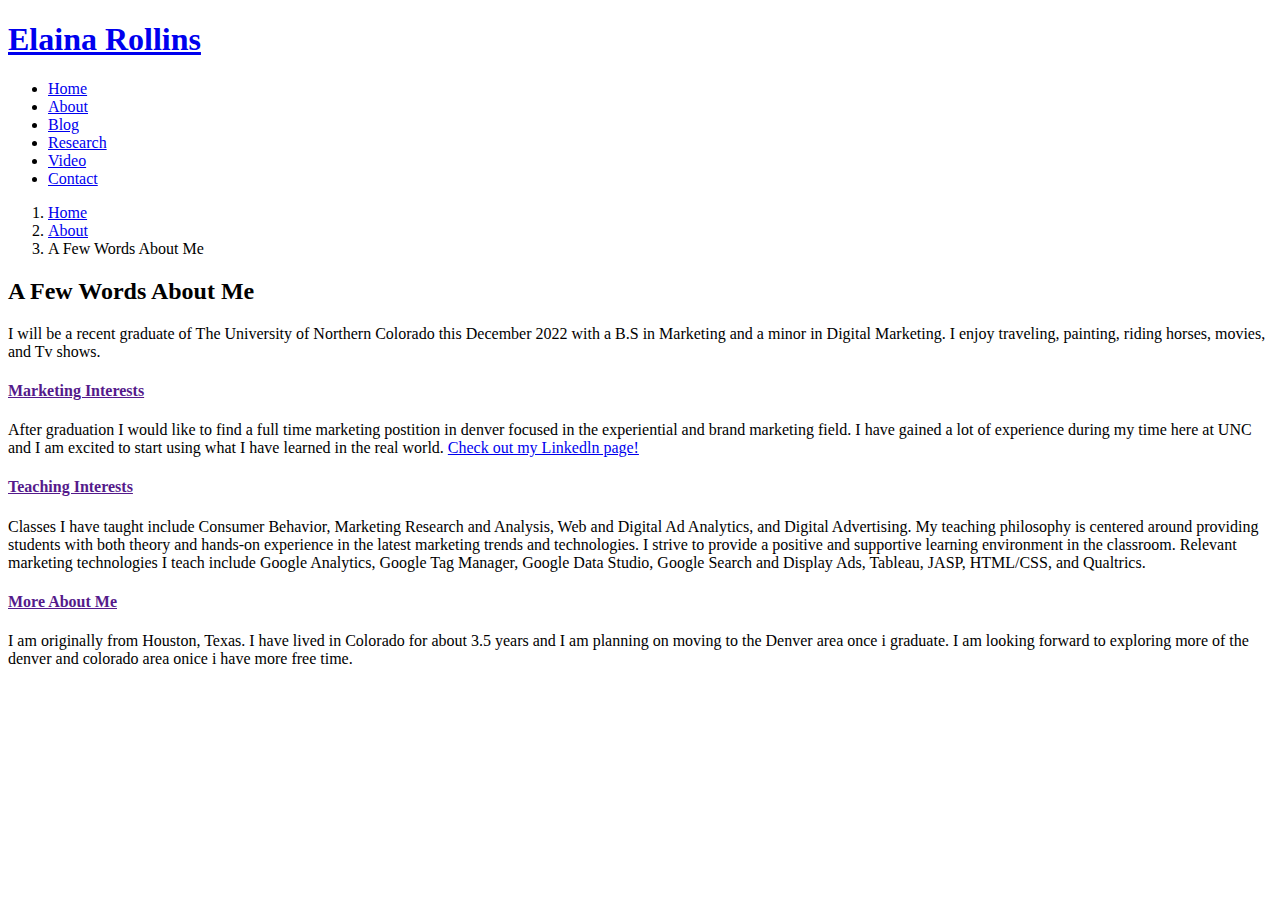
==== about.html @ eec61d22 "correct link" ====
<!DOCTYPE html>
<html lang="en">

<head>
  <meta charset="utf-8">
  <meta content="width=device-width, initial-scale=1.0" name="viewport">

  <title>A Few Words About Me</title>
  <meta name="description" content="This page is an overview of my professional and personal interests" >
  <meta name="keywords" content="Daniel Brannon, about me" >

  <!-- Favicons -->
  <link href="assets/img/cat-favicon.png" rel="icon">
  <link href="assets/img/apple-touch-icon.png" rel="apple-touch-icon">

  <!-- Google Fonts -->
  <link href="https://fonts.googleapis.com/css?family=Open+Sans:300,300i,400,400i,700,700i|Poppins:300,400,500,700" rel="stylesheet">

  <!-- Vendor CSS Files -->
  <link href="assets/vendor/aos/aos.css" rel="stylesheet">
  <link href="assets/vendor/bootstrap/css/bootstrap.min.css" rel="stylesheet">
  <link href="assets/vendor/bootstrap-icons/bootstrap-icons.css" rel="stylesheet">
  <link href="assets/vendor/boxicons/css/boxicons.min.css" rel="stylesheet">
  <link href="assets/vendor/glightbox/css/glightbox.min.css" rel="stylesheet">
  <link href="assets/vendor/swiper/swiper-bundle.min.css" rel="stylesheet">

  <!-- Template Main CSS File -->
  <link href="assets/css/style.css" rel="stylesheet">

</head>

<body>

  <!-- ======= Header ======= -->
  <header id="header" class="fixed-top d-flex align-items-center ">
    <div class="container d-flex justify-content-between align-items-center">

      <div id="logo">
        <h1><a href="index.html">Elaina Rollins</a></h1> <!-- use this to place your name at the top left of the page THIS IS A TEST OF WEB VSTUDIO-->
      </div>

      <nav id="navbar" class="navbar">
        <ul>
          <li><a class="nav-link scrollto " href="index.html">Home</a></li>
          <li><a class="nav-link scrollto active" href="about.html">About</a></li>
          <li><a class="nav-link scrollto" href="blog.html">Blog</a></li>
          <li><a class="nav-link scrollto" href="research1.html">Research</a></li>
          <li><a class="nav-link scrollto" href="video.html">Video</a></li>
          <li><a class="nav-link scrollto" href="contact.html">Contact</a></li>
        </ul>
        <i class="bi bi-list mobile-nav-toggle"></i>
      </nav><!-- .navbar -->
    </div>
  </header><!-- End Header -->

  <main id="main">

    <!-- ======= Breadcrumbs Section ======= -->
    <section class="breadcrumbs">
      <div class="container">

        <div class="d-flex justify-content-between align-items-center">
          <ol>
            <li><a href="index.html">Home</a></li>
            <li><a href="about.html">About</a></li>
            <li>A Few Words About Me</li>
          </ol>
        </div>

      </div>
    </section><!-- Breadcrumbs Section -->

    <!-- ======= About Section ======= -->
    <section id="about">
      <div class="container" data-aos="fade-up">
        <div class="row about-container">

          <div class="col-lg-6 content order-lg-1 order-2">
            <h2 class="title">A Few Words About Me</h2>
            <p>
              I will be a recent graduate of The University of Northern Colorado this December 2022 with a B.S in Marketing and a minor in Digital Marketing. I enjoy traveling, painting, riding horses, movies, and Tv shows.
            </p>

            <div class="icon-box" data-aos="fade-up" data-aos-delay="100">
              <div class="icon"><i class="bi bi-briefcase"></i></div>
              <h4 class="title"><a href="">Marketing Interests</a></h4>
              <p class="description">After graduation I would like to find a full time marketing postition in denver focused in the experiential and brand marketing field. I have gained a lot of experience during my time here at UNC and I am excited to start using what I have learned in the real world. <a href = https://www.linkedin.com/in/elaina-rollins/n> Check out my Linkedln page!</a></p>
            </div>

            <div class="icon-box" data-aos="fade-up" data-aos-delay="200">
              <div class="icon"><i class="bi bi-card-checklist"></i></div>
              <h4 class="title"><a href="">Teaching Interests</a></h4>
              <p class="description">Classes I have taught include Consumer Behavior, Marketing Research and Analysis, Web and Digital Ad Analytics, and Digital Advertising. My teaching philosophy is centered around providing students with both theory and hands-on experience in the latest marketing trends and technologies. I strive to provide a positive and supportive learning environment in the classroom. Relevant marketing technologies I teach include Google Analytics, Google Tag Manager, Google Data Studio, Google Search and Display Ads, Tableau, JASP, HTML/CSS, and Qualtrics.</p>
            </div>

            <div class="icon-box" data-aos="fade-up" data-aos-delay="300">
              <div class="icon"><i class="bi bi-binoculars"></i></div>
              <h4 class="title"><a href="">More About Me</a></h4>
              <p class="description">I am originally from Houston, Texas. I have lived in Colorado for about 3.5 years and I am planning on moving to the Denver area once i graduate. I am looking forward to exploring more of the denver and colorado area onice i have more free time.  </p>
            </div>

          </div>

          <div class="col-lg-6 background order-lg-2 order-1" data-aos="fade-left" data-aos-delay="100"></div>
        </div>

      </div>
    </section><!-- End About Section -->

  </main><!-- End #main -->

  <a href="#" class="back-to-top d-flex align-items-center justify-content-center"><i class="bi bi-arrow-up-short"></i></a>

  <!-- Vendor JS Files -->
  <script src="assets/vendor/purecounter/purecounter.js"></script>
  <script src="assets/vendor/aos/aos.js"></script>
  <script src="assets/vendor/bootstrap/js/bootstrap.bundle.min.js"></script>
  <script src="assets/vendor/glightbox/js/glightbox.min.js"></script>
  <script src="assets/vendor/isotope-layout/isotope.pkgd.min.js"></script>
  <script src="assets/vendor/swiper/swiper-bundle.min.js"></script>
  <script src="assets/vendor/php-email-form/validate.js"></script>

  <!-- Template Main JS File -->
  <script src="assets/js/main.js"></script>

</body>

</html>
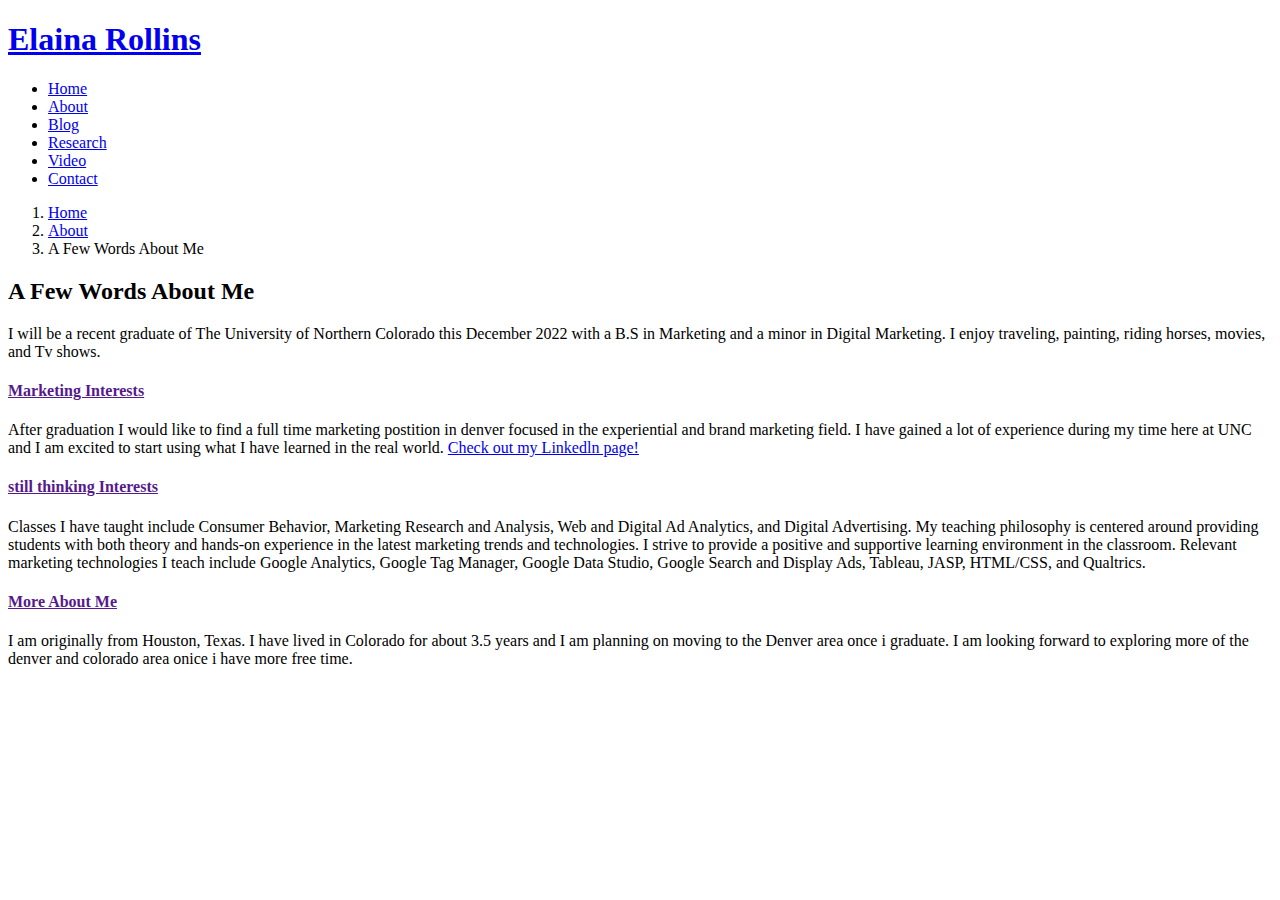
==== commit 394ee72c: "last intrests" ====
--- a/about.html
+++ b/about.html
@@ -89,7 +89,7 @@
 
             <div class="icon-box" data-aos="fade-up" data-aos-delay="200">
               <div class="icon"><i class="bi bi-card-checklist"></i></div>
-              <h4 class="title"><a href="">Teaching Interests</a></h4>
+              <h4 class="title"><a href="">still thinking Interests</a></h4>
               <p class="description">Classes I have taught include Consumer Behavior, Marketing Research and Analysis, Web and Digital Ad Analytics, and Digital Advertising. My teaching philosophy is centered around providing students with both theory and hands-on experience in the latest marketing trends and technologies. I strive to provide a positive and supportive learning environment in the classroom. Relevant marketing technologies I teach include Google Analytics, Google Tag Manager, Google Data Studio, Google Search and Display Ads, Tableau, JASP, HTML/CSS, and Qualtrics.</p>
             </div>
 
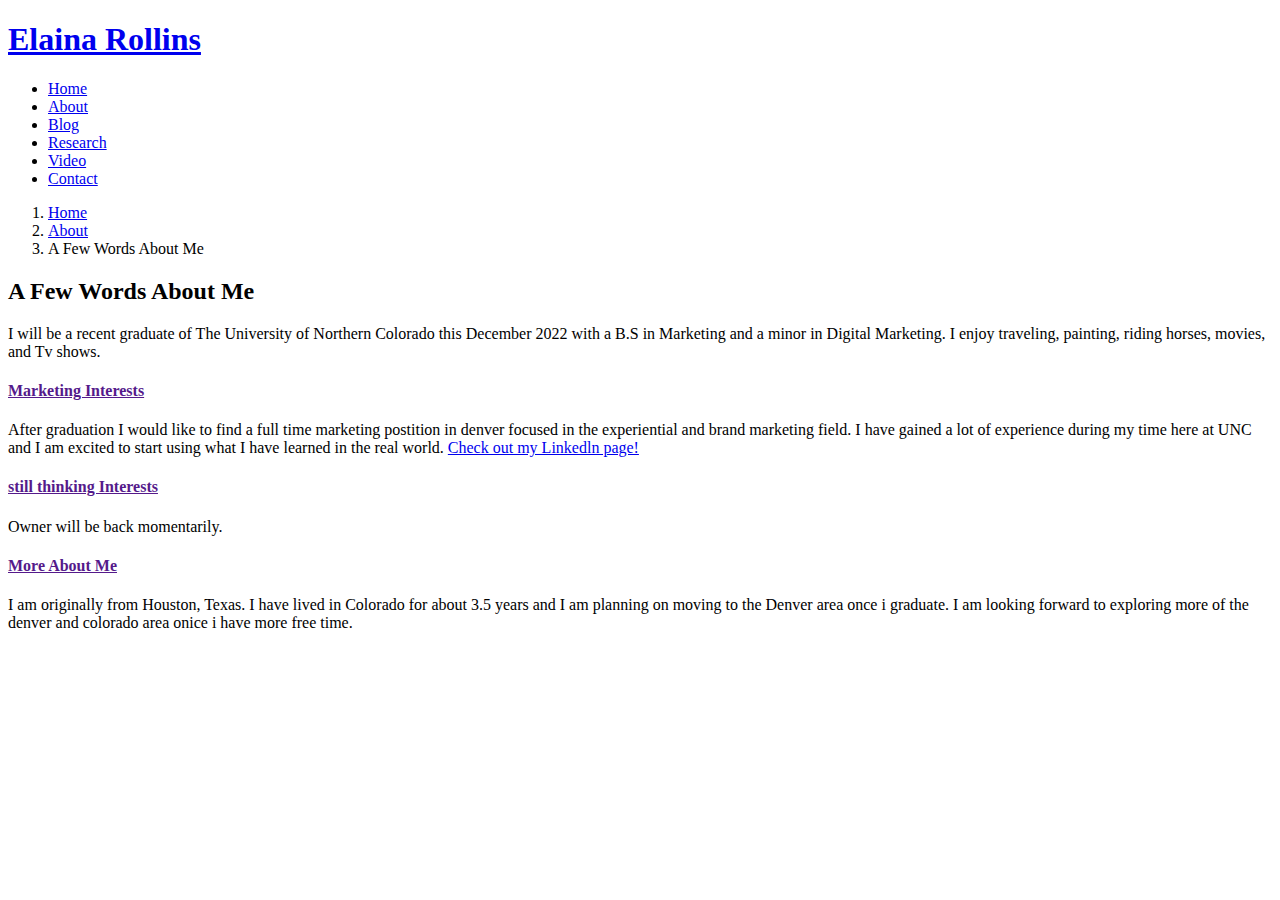
==== commit 8753898f: "intrest page" ====
--- a/about.html
+++ b/about.html
@@ -90,7 +90,7 @@
             <div class="icon-box" data-aos="fade-up" data-aos-delay="200">
               <div class="icon"><i class="bi bi-card-checklist"></i></div>
               <h4 class="title"><a href="">still thinking Interests</a></h4>
-              <p class="description">Classes I have taught include Consumer Behavior, Marketing Research and Analysis, Web and Digital Ad Analytics, and Digital Advertising. My teaching philosophy is centered around providing students with both theory and hands-on experience in the latest marketing trends and technologies. I strive to provide a positive and supportive learning environment in the classroom. Relevant marketing technologies I teach include Google Analytics, Google Tag Manager, Google Data Studio, Google Search and Display Ads, Tableau, JASP, HTML/CSS, and Qualtrics.</p>
+              <p class="description">Owner will be back momentarily.</p>
             </div>
 
             <div class="icon-box" data-aos="fade-up" data-aos-delay="300">
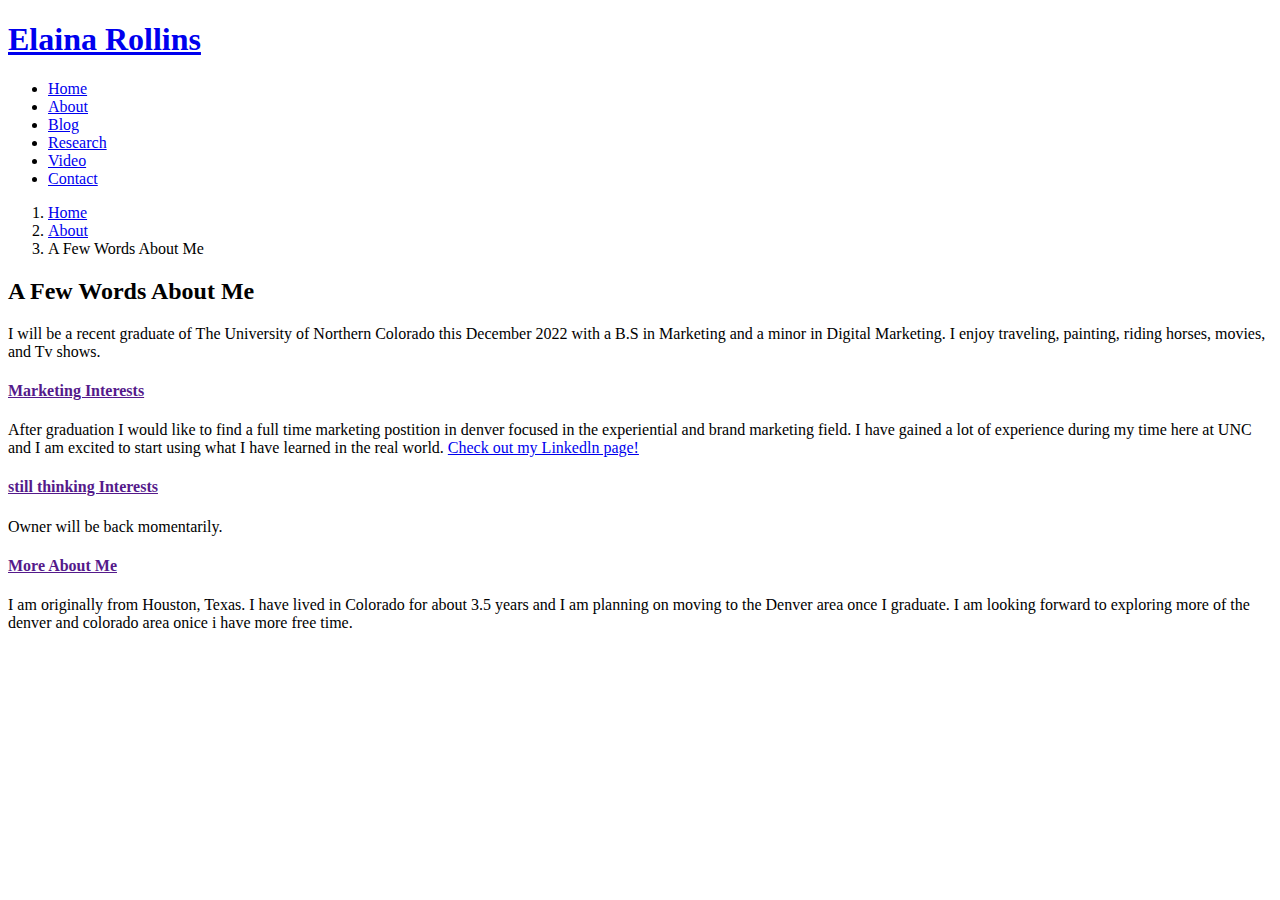
==== commit 857d667b: "i-I about" ====
--- a/about.html
+++ b/about.html
@@ -96,7 +96,7 @@
             <div class="icon-box" data-aos="fade-up" data-aos-delay="300">
               <div class="icon"><i class="bi bi-binoculars"></i></div>
               <h4 class="title"><a href="">More About Me</a></h4>
-              <p class="description">I am originally from Houston, Texas. I have lived in Colorado for about 3.5 years and I am planning on moving to the Denver area once i graduate. I am looking forward to exploring more of the denver and colorado area onice i have more free time.  </p>
+              <p class="description">I am originally from Houston, Texas. I have lived in Colorado for about 3.5 years and I am planning on moving to the Denver area once I graduate. I am looking forward to exploring more of the denver and colorado area onice i have more free time.  </p>
             </div>
 
           </div>
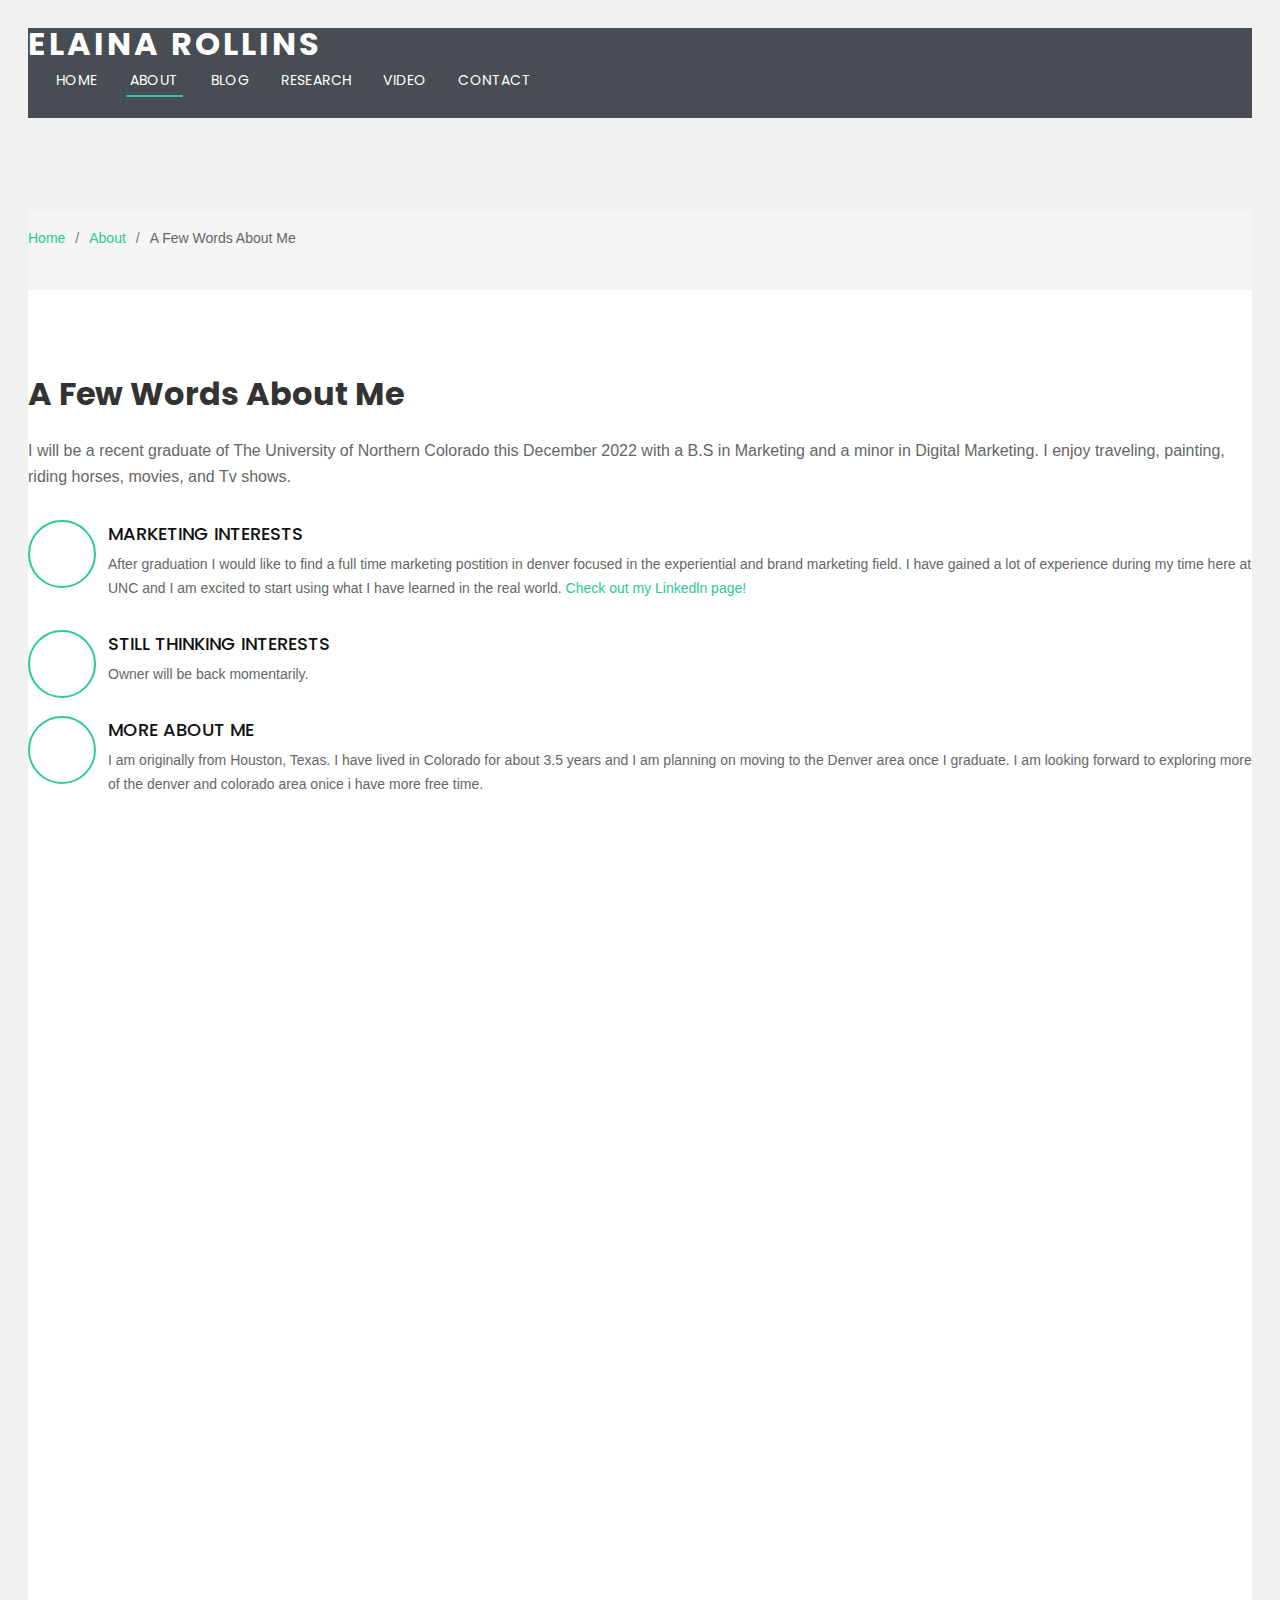
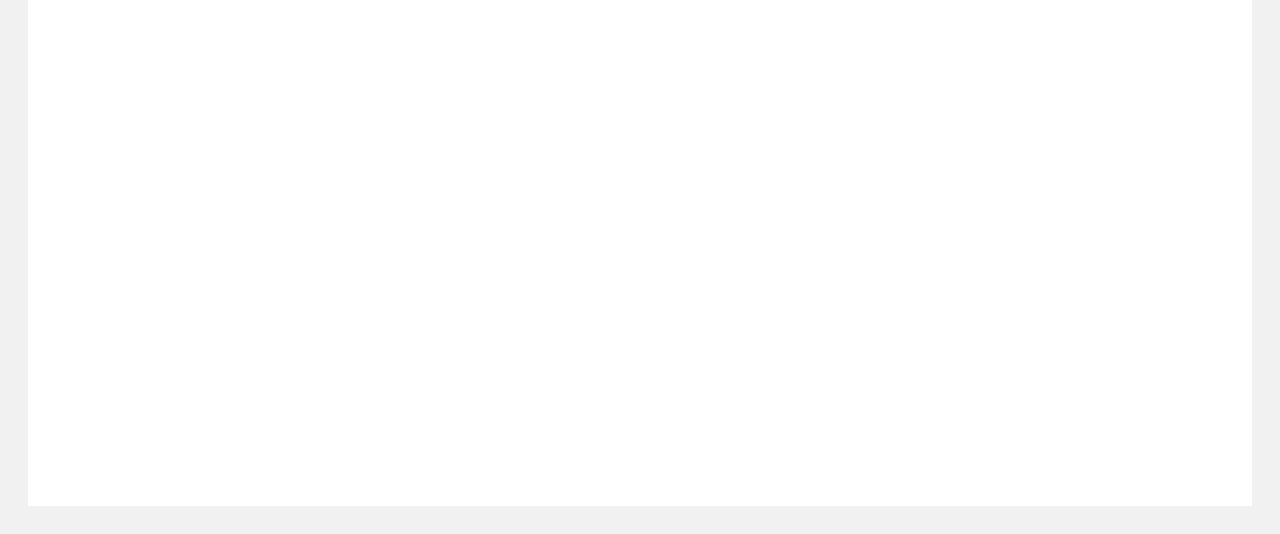
==== commit 4a5c1f98: "google tag manager" ====
--- a/about.html
+++ b/about.html
@@ -2,6 +2,13 @@
 <html lang="en">
 
 <head>
+  <!-- Google Tag Manager -->
+<script>(function(w,d,s,l,i){w[l]=w[l]||[];w[l].push({'gtm.start':
+  new Date().getTime(),event:'gtm.js'});var f=d.getElementsByTagName(s)[0],
+  j=d.createElement(s),dl=l!='dataLayer'?'&l='+l:'';j.async=true;j.src=
+  'https://www.googletagmanager.com/gtm.js?id='+i+dl;f.parentNode.insertBefore(j,f);
+  })(window,document,'script','dataLayer','GTM-PPCS576');</script>
+  <!-- End Google Tag Manager -->
   <meta charset="utf-8">
   <meta content="width=device-width, initial-scale=1.0" name="viewport">
 
@@ -30,6 +37,7 @@
 </head>
 
 <body>
+ 
 
   <!-- ======= Header ======= -->
   <header id="header" class="fixed-top d-flex align-items-center ">
@@ -124,5 +132,9 @@
   <script src="assets/js/main.js"></script>
 
 </body>
+<!-- Google Tag Manager (noscript) -->
+<noscript><iframe src="https://www.googletagmanager.com/ns.html?id=GTM-PPCS576"
+  height="0" width="0" style="display:none;visibility:hidden"></iframe></noscript>
+  <!-- End Google Tag Manager (noscript) -->
 
 </html>--- a/assets/css/style.css
+++ b/assets/css/style.css
@@ -0,0 +1,1028 @@
+/**
+* Template Name: Regna - v4.7.0
+* Template URL: https://bootstrapmade.com/regna-bootstrap-onepage-template/
+* Author: BootstrapMade.com
+* License: https://bootstrapmade.com/license/
+*/
+
+/*--------------------------------------------------------------
+# General
+--------------------------------------------------------------*/
+body {
+  background: #fff;
+  color: #666666;
+  font-family: "Open Sans", sans-serif;
+}
+
+a {
+  color: #2dc997;
+  text-decoration: none;
+}
+
+a:hover, a:active, a:focus {
+  color: #2dca98;
+  outline: none;
+  text-decoration: none;
+}
+
+p {
+  padding: 0;
+  margin: 0 0 30px 0;
+}
+
+h1, h2, h3, h4, h5, h6 {
+  font-family: "Poppins", sans-serif;
+  font-weight: 400;
+  margin: 0 0 20px 0;
+  padding: 0;
+}
+
+/*--------------------------------------------------------------
+# Back to top button
+--------------------------------------------------------------*/
+.back-to-top {
+  position: fixed;
+  visibility: hidden;
+  opacity: 0;
+  right: 15px;
+  bottom: 15px;
+  z-index: 996;
+  background: #2dc997;
+  width: 40px;
+  height: 40px;
+  border-radius: 4px;
+  transition: all 0.4s;
+}
+.back-to-top i {
+  font-size: 28px;
+  color: #fff;
+  line-height: 0;
+}
+.back-to-top:hover {
+  background: #49d6a9;
+  color: #fff;
+}
+.back-to-top.active {
+  visibility: visible;
+  opacity: 1;
+}
+
+/*--------------------------------------------------------------
+# Disable AOS delay on mobile
+--------------------------------------------------------------*/
+@media screen and (max-width: 768px) {
+  [data-aos-delay] {
+    transition-delay: 0 !important;
+  }
+}
+/*--------------------------------------------------------------
+# Header
+--------------------------------------------------------------*/
+#header {
+  height: 90px;
+  transition: all 0.5s;
+  z-index: 997;
+  background: rgba(52, 59, 64, 0.9);
+}
+#header #logo h1 {
+  font-size: 32px;
+  margin: 0;
+  line-height: 1;
+  font-family: "Poppins", sans-serif;
+  font-weight: 700;
+  letter-spacing: 3px;
+  text-transform: uppercase;
+}
+#header #logo h1 a, #header #logo h1 a:hover {
+  color: #fff;
+}
+#header #logo img {
+  padding: 0;
+  margin: 0;
+}
+#header.header-transparent {
+  background: transparent;
+}
+#header.header-scrolled {
+  background: rgba(52, 59, 64, 0.9);
+  height: 70px;
+  transition: all 0.5s;
+}
+
+.scrolled-offset {
+  margin-top: 70px;
+}
+
+/*--------------------------------------------------------------
+# Navigation Menu
+--------------------------------------------------------------*/
+/**
+* Desktop Navigation 
+*/
+.navbar {
+  padding: 0;
+}
+.navbar ul {
+  margin: 0;
+  padding: 0;
+  display: flex;
+  list-style: none;
+  align-items: center;
+}
+.navbar li {
+  position: relative;
+}
+.navbar > ul > li {
+  white-space: nowrap;
+  padding: 10px 0 10px 24px;
+}
+.navbar a, .navbar a:focus {
+  display: flex;
+  align-items: center;
+  justify-content: space-between;
+  font-family: "Poppins", sans-serif;
+  color: #fff;
+  font-size: 14px;
+  padding: 0 4px;
+  white-space: nowrap;
+  transition: 0.3s;
+  letter-spacing: 0.4px;
+  position: relative;
+  text-transform: uppercase;
+}
+.navbar a i, .navbar a:focus i {
+  font-size: 12px;
+  line-height: 0;
+  margin-left: 5px;
+}
+.navbar > ul > li > a:before {
+  content: "";
+  position: absolute;
+  width: 100%;
+  height: 2px;
+  bottom: -6px;
+  left: 0;
+  background-color: #2dc997;
+  visibility: hidden;
+  transform: scaleX(0);
+  transition: all 0.3s ease-in-out 0s;
+}
+.navbar a:hover:before, .navbar li:hover > a:before, .navbar .active:before {
+  visibility: visible;
+  transform: scaleX(1);
+}
+.navbar a:hover, .navbar .active, .navbar .active:focus, .navbar li:hover > a {
+  color: #fff;
+}
+.navbar .dropdown ul {
+  display: block;
+  position: absolute;
+  left: 24px;
+  top: calc(100% + 30px);
+  margin: 0;
+  padding: 10px 0;
+  z-index: 99;
+  opacity: 0;
+  visibility: hidden;
+  background: #fff;
+  box-shadow: 0px 0px 30px rgba(127, 137, 161, 0.25);
+  transition: 0.3s;
+}
+.navbar .dropdown ul li {
+  min-width: 200px;
+}
+.navbar .dropdown ul a {
+  padding: 10px 20px;
+  font-size: 14px;
+  text-transform: none;
+  color: #666666;
+}
+.navbar .dropdown ul a i {
+  font-size: 12px;
+}
+.navbar .dropdown ul a:hover, .navbar .dropdown ul .active:hover, .navbar .dropdown ul li:hover > a {
+  color: #2dc997;
+}
+.navbar .dropdown:hover > ul {
+  opacity: 1;
+  top: 100%;
+  visibility: visible;
+}
+.navbar .dropdown .dropdown ul {
+  top: 0;
+  left: calc(100% - 30px);
+  visibility: hidden;
+}
+.navbar .dropdown .dropdown:hover > ul {
+  opacity: 1;
+  top: 0;
+  left: 100%;
+  visibility: visible;
+}
+@media (max-width: 1366px) {
+  .navbar .dropdown .dropdown ul {
+    left: -90%;
+  }
+  .navbar .dropdown .dropdown:hover > ul {
+    left: -100%;
+  }
+}
+
+/**
+* Mobile Navigation 
+*/
+.mobile-nav-toggle {
+  color: #fff;
+  font-size: 28px;
+  cursor: pointer;
+  display: none;
+  line-height: 0;
+  transition: 0.5s;
+}
+
+@media (max-width: 991px) {
+  .mobile-nav-toggle {
+    display: block;
+  }
+
+  .navbar ul {
+    display: none;
+  }
+}
+.navbar-mobile {
+  position: fixed;
+  overflow: hidden;
+  top: 0;
+  right: 0;
+  left: 0;
+  bottom: 0;
+  background: rgba(77, 77, 77, 0.9);
+  transition: 0.3s;
+  z-index: 999;
+}
+.navbar-mobile .mobile-nav-toggle {
+  position: absolute;
+  top: 15px;
+  right: 15px;
+}
+.navbar-mobile ul {
+  display: block;
+  position: absolute;
+  top: 55px;
+  right: 15px;
+  bottom: 15px;
+  left: 15px;
+  padding: 10px 0;
+  background-color: #fff;
+  overflow-y: auto;
+  transition: 0.3s;
+}
+.navbar-mobile > ul > li {
+  padding: 0;
+}
+.navbar-mobile a:hover:before, .navbar-mobile li:hover > a:before, .navbar-mobile .active:before {
+  visibility: hidden;
+}
+.navbar-mobile a, .navbar-mobile a:focus {
+  padding: 10px 20px;
+  font-size: 15px;
+  color: #666666;
+}
+.navbar-mobile a:hover, .navbar-mobile .active, .navbar-mobile li:hover > a {
+  color: #2dc997;
+}
+.navbar-mobile .getstarted, .navbar-mobile .getstarted:focus {
+  margin: 15px;
+}
+.navbar-mobile .dropdown ul {
+  position: static;
+  display: none;
+  margin: 10px 20px;
+  padding: 10px 0;
+  z-index: 99;
+  opacity: 1;
+  visibility: visible;
+  background: #fff;
+  box-shadow: 0px 0px 30px rgba(127, 137, 161, 0.25);
+}
+.navbar-mobile .dropdown ul li {
+  min-width: 200px;
+}
+.navbar-mobile .dropdown ul a {
+  padding: 10px 20px;
+}
+.navbar-mobile .dropdown ul a i {
+  font-size: 12px;
+}
+.navbar-mobile .dropdown ul a:hover, .navbar-mobile .dropdown ul .active:hover, .navbar-mobile .dropdown ul li:hover > a {
+  color: #2dc997;
+}
+.navbar-mobile .dropdown > .dropdown-active {
+  display: block;
+}
+
+/*--------------------------------------------------------------
+# Hero Section
+--------------------------------------------------------------*/
+#hero {
+  width: 100%;
+  height: 100vh;
+  background: url(../img/hero-bg.jpg) top center;
+  background-size: cover;
+  position: relative;
+}
+@media (min-width: 1024px) {
+  #hero {
+    background-attachment: fixed;
+  }
+}
+#hero:before {
+  content: "";
+  background: rgba(0, 0, 0, 0.6);
+  position: absolute;
+  bottom: 0;
+  top: 0;
+  left: 0;
+  right: 0;
+}
+#hero .hero-container {
+  position: absolute;
+  bottom: 0;
+  top: 0;
+  left: 0;
+  right: 0;
+  display: flex;
+  justify-content: center;
+  align-items: center;
+  flex-direction: column;
+  text-align: center;
+}
+#hero h1 {
+  margin: 30px 0 10px 0;
+  font-size: 48px;
+  font-weight: 700;
+  line-height: 56px;
+  text-transform: uppercase;
+  color: #fff;
+}
+@media (max-width: 768px) {
+  #hero h1 {
+    font-size: 28px;
+    line-height: 36px;
+  }
+}
+#hero h2 {
+  color: #eee;
+  margin-bottom: 50px;
+  font-size: 24px;
+}
+@media (max-width: 768px) {
+  #hero h2 {
+    font-size: 18px;
+    line-height: 24px;
+    margin-bottom: 30px;
+  }
+}
+#hero .btn-get-started {
+  font-family: "Poppins", sans-serif;
+  text-transform: uppercase;
+  font-weight: 500;
+  font-size: 16px;
+  letter-spacing: 1px;
+  display: inline-block;
+  padding: 8px 28px;
+  border-radius: 50px;
+  transition: 0.5s;
+  margin: 10px;
+  border: 2px solid #fff;
+  color: #fff;
+}
+#hero .btn-get-started:hover {
+  background: #2dc997;
+  border: 2px solid #2dc997;
+}
+
+/*--------------------------------------------------------------
+# Sections
+--------------------------------------------------------------*/
+section {
+  overflow: hidden;
+}
+
+/* Sections Header
+--------------------------------*/
+.section-header .section-title {
+  font-size: 32px;
+  color: #111;
+  text-transform: uppercase;
+  text-align: center;
+  font-weight: 700;
+  margin-bottom: 5px;
+}
+.section-header .section-description {
+  text-align: center;
+  padding-bottom: 40px;
+  color: #999;
+}
+
+/*--------------------------------------------------------------
+# Breadcrumbs
+--------------------------------------------------------------*/
+.breadcrumbs {
+  padding: 20px 0;
+  background-color: whitesmoke;
+  min-height: 40px;
+  margin-top: 92px;
+}
+.breadcrumbs h2 {
+  font-size: 24px;
+  font-weight: 300;
+  margin: 0;
+}
+@media (max-width: 992px) {
+  .breadcrumbs h2 {
+    margin: 0 0 10px 0;
+  }
+}
+.breadcrumbs ol {
+  display: flex;
+  flex-wrap: wrap;
+  list-style: none;
+  padding: 0;
+  margin: 0;
+  font-size: 14px;
+}
+.breadcrumbs ol li + li {
+  padding-left: 10px;
+}
+.breadcrumbs ol li + li::before {
+  display: inline-block;
+  padding-right: 10px;
+  color: #6c757d;
+  content: "/";
+}
+@media (max-width: 768px) {
+  .breadcrumbs .d-flex {
+    display: block !important;
+  }
+  .breadcrumbs ol {
+    display: block;
+  }
+  .breadcrumbs ol li {
+    display: inline-block;
+  }
+}
+
+/* A Few Words About Me Section
+--------------------------------*/
+#about {
+  background: #fff;
+  padding: 80px 0;
+}
+#about .about-container .background {
+  min-height: 1200px;
+  background: url(https://github.com/ElainaRollins/simplesite/blob/main/assets/css/EEE211EA-3DCE-47F4-A451-718EA566CB59.jpeg?raw=true) center top no-repeat; /* this sets the image and properties on the about page */
+  margin-bottom: 0px;
+}
+#about .about-container .content {
+  background: #fff;
+}
+#about .about-container .title {
+  color: #333;
+  font-weight: 700;
+  font-size: 32px;
+}
+@media (max-width: 768px) {
+  #about .about-container .title {
+    padding-top: 15px;
+  }
+}
+#about .about-container p {
+  line-height: 26px;
+}
+#about .about-container p:last-child {
+  margin-bottom: 0;
+}
+#about .about-container .icon-box {
+  background: #fff;
+  background-size: cover;
+  padding: 0 0 30px 0;
+}
+#about .about-container .icon-box .icon {
+  float: left;
+  background: #fff;
+  width: 64px;
+  height: 64px;
+  display: flex;
+  justify-content: center;
+  align-items: center;
+  flex-direction: column;
+  text-align: center;
+  border-radius: 50%;
+  border: 2px solid #2dc997;
+}
+#about .about-container .icon-box .icon i {
+  color: #2dc997;
+  font-size: 24px;
+  line-height: 0;
+}
+#about .about-container .icon-box .title {
+  margin-left: 80px;
+  font-weight: 500;
+  margin-bottom: 5px;
+  font-size: 18px;
+  text-transform: uppercase;
+}
+#about .about-container .icon-box .title a {
+  color: #111;
+}
+#about .about-container .icon-box .description {
+  margin-left: 80px;
+  line-height: 24px;
+  font-size: 14px;
+}
+
+/* Blog Section
+--------------------------------*/
+body {
+  font-family: Arial;
+  padding: 20px;
+  background: #f1f1f1;
+}
+
+/* Header/Blog Title */
+.header {
+  padding: 30px;
+  font-size: 40px;
+  text-align: center;
+  background: white;
+}
+
+/* Create two unequal columns that floats next to each other */
+/* Left column */
+.leftcolumn {
+  float: left;
+  width: 75%;
+}
+
+/* Right column */
+.rightcolumn {
+  float: right;
+  width: 25%;
+  padding-left: 20px;
+}
+
+/* Blog image */
+.blogimg {
+  background-color: rgb(253, 250, 250);
+  width: 70%;
+  padding: 1px;
+}
+
+/* Add a card effect for articles */
+.card {
+  background-color: rgb(250, 248, 248);
+  padding: 20px;
+  margin-top: 20px;
+}
+
+/* Clear floats after the columns */
+.row:after {
+  content: "";
+  display: table;
+  clear: both;
+}
+
+/* Services Section
+--------------------------------*/
+#services {
+  background: #fff;
+  background-size: cover;
+  padding: 80px 0 60px 0;
+}
+#services .box {
+  padding: 50px 20px;
+  margin-bottom: 50px;
+  text-align: center;
+  border: 1px solid #e6e6e6;
+  height: 200px;
+  position: relative;
+  background: #fafafa;
+}
+#services .icon {
+  position: absolute;
+  top: -36px;
+  left: calc(50% - 36px);
+  transition: 0.2s;
+  border-radius: 50%;
+  border: 6px solid #fff;
+  display: flex;
+  justify-content: center;
+  align-items: center;
+  flex-direction: column;
+  text-align: center;
+  width: 72px;
+  height: 72px;
+  background: #2dc997;
+}
+#services .icon a {
+  display: inline-block;
+}
+#services .icon i {
+  color: #fff;
+  font-size: 24px;
+  line-height: 0;
+}
+#services .box:hover .icon {
+  background: #fff;
+  border: 2px solid #2dc997;
+}
+#services .box:hover .icon i {
+  color: #2dc997;
+}
+#services .box:hover .icon a {
+  color: #2dc997;
+}
+#services .title {
+  font-weight: 700;
+  font-size: 18px;
+  margin-bottom: 15px;
+  text-transform: uppercase;
+}
+#services .title a {
+  color: #111;
+}
+#services .description {
+  font-size: 14px;
+  line-height: 24px;
+}
+
+/* Call To Action Section
+--------------------------------*/
+#call-to-action {
+  background: linear-gradient(rgba(0, 0, 0, 0.6), rgba(0, 0, 0, 0.6)), url(../img/call-to-action-bg.jpg) fixed center center;
+  background-size: cover;
+  padding: 80px 0;
+}
+@media (max-width: 1024px) {
+  #call-to-action {
+    background-attachment: scroll;
+  }
+}
+#call-to-action .cta-title {
+  color: #fff;
+  font-size: 28px;
+  font-weight: 700;
+}
+#call-to-action .cta-text {
+  color: #fff;
+}
+@media (min-width: 769px) {
+  #call-to-action .cta-btn-container {
+    display: flex;
+    align-items: center;
+    justify-content: flex-end;
+  }
+}
+#call-to-action .cta-btn {
+  font-family: "Poppins", sans-serif;
+  text-transform: uppercase;
+  font-weight: 500;
+  font-size: 16px;
+  letter-spacing: 1px;
+  display: inline-block;
+  padding: 8px 30px;
+  border-radius: 50px;
+  transition: 0.5s;
+  margin: 10px;
+  border: 2px solid #fff;
+  color: #fff;
+}
+#call-to-action .cta-btn:hover {
+  background: #2dc997;
+  border: 2px solid #2dc997;
+}
+
+/* Research Portfolio Section
+--------------------------------*/
+#portfolio {
+  background: #f7f7f7;
+  padding: 80px 0;
+}
+#portfolio #portfolio-flters {
+  padding: 0;
+  margin: 0 auto 25px auto;
+  list-style: none;
+  text-align: center;
+  border-radius: 50px;
+}
+#portfolio #portfolio-flters li {
+  cursor: pointer;
+  display: inline-block;
+  padding: 12px 18px 14px 18px;
+  font-size: 14px;
+  font-weight: 500;
+  line-height: 1;
+  color: #666666;
+  margin: 0 5px 10px 5px;
+  transition: all ease-in-out 0.3s;
+  background: white;
+  border-radius: 4px;
+}
+#portfolio #portfolio-flters li:hover, #portfolio #portfolio-flters li.filter-active {
+  color: #fff;
+  background: #2dc997;
+}
+#portfolio #portfolio-flters li:last-child {
+  margin-right: 0;
+}
+#portfolio .portfolio-item {
+  margin-bottom: 30px;
+  overflow: hidden;
+}
+#portfolio .portfolio-item img {
+  position: relative;
+  top: 0;
+  transition: all 0.6s cubic-bezier(0.645, 0.045, 0.355, 1);
+}
+#portfolio .portfolio-item .portfolio-info {
+  opacity: 0;
+  position: absolute;
+  left: 12px;
+  right: 12px;
+  bottom: -50px;
+  z-index: 3;
+  transition: all ease-in-out 0.3s;
+  background: #2dc997;
+  padding: 15px 20px;
+}
+#portfolio .portfolio-item .portfolio-info h4 {
+  font-size: 18px;
+  color: #fff;
+  font-weight: 600;
+}
+#portfolio .portfolio-item .portfolio-info p {
+  color: #fff;
+  font-size: 14px;
+  margin-bottom: 0;
+}
+#portfolio .portfolio-item .portfolio-info .preview-link, #portfolio .portfolio-item .portfolio-info .details-link {
+  position: absolute;
+  right: 50px;
+  font-size: 24px;
+  top: calc(50% - 18px);
+  color: white;
+  transition: ease-in-out 0.3s;
+}
+#portfolio .portfolio-item .portfolio-info .preview-link:hover, #portfolio .portfolio-item .portfolio-info .details-link:hover {
+  color: #a4ebd4;
+}
+#portfolio .portfolio-item .portfolio-info .details-link {
+  right: 15px;
+}
+#portfolio .portfolio-item:hover img {
+  top: -30px;
+}
+#portfolio .portfolio-item:hover .portfolio-info {
+  opacity: 1;
+  bottom: 0;
+}
+
+/*--------------------------------------------------------------
+# Research Portfolio Details
+--------------------------------------------------------------*/
+.portfolio-details {
+  padding-top: 40px;
+}
+.portfolio-details .portfolio-details-slider img {
+  width: 100%;
+}
+.portfolio-details .portfolio-details-slider .swiper-pagination {
+  margin-top: 20px;
+  position: relative;
+}
+.portfolio-details .portfolio-details-slider .swiper-pagination .swiper-pagination-bullet {
+  width: 12px;
+  height: 12px;
+  background-color: #fff;
+  opacity: 1;
+  border: 1px solid #2dc997;
+}
+.portfolio-details .portfolio-details-slider .swiper-pagination .swiper-pagination-bullet-active {
+  background-color: #2dc997;
+}
+.portfolio-details .portfolio-info {
+  padding: 30px;
+  box-shadow: 0px 0 30px rgba(102, 102, 102, 0.08);
+}
+.portfolio-details .portfolio-info h3 {
+  font-size: 22px;
+  font-weight: 700;
+  margin-bottom: 20px;
+  padding-bottom: 20px;
+  border-bottom: 1px solid #eee;
+}
+.portfolio-details .portfolio-info ul {
+  list-style: none;
+  padding: 0;
+  font-size: 15px;
+}
+.portfolio-details .portfolio-info ul li + li {
+  margin-top: 10px;
+}
+.portfolio-details .portfolio-description {
+  padding-top: 30px;
+}
+.portfolio-details .portfolio-description h2 {
+  font-size: 26px;
+  font-weight: 700;
+  margin-bottom: 20px;
+}
+.portfolio-details .portfolio-description p {
+  padding: 0;
+}
+
+/* MX Lab Section
+--------------------------------*/
+#team {
+  background: #fff;
+  padding: 80px 0 60px 0;
+}
+#team .member {
+  text-align: center;
+  margin-bottom: 20px;
+}
+#team .member .pic {
+  margin-bottom: 15px;
+  overflow: hidden;
+  height: 260px;
+}
+#team .member .pic img {
+  max-width: 100%;
+}
+#team .member h4 {
+  font-weight: 700;
+  margin-bottom: 2px;
+  font-size: 18px;
+}
+#team .member span {
+  font-style: italic;
+  display: block;
+  font-size: 13px;
+}
+#team .member .social {
+  margin-top: 15px;
+}
+#team .member .social a {
+  color: #b3b3b3;
+}
+#team .member .social a:hover {
+  color: #2dc997;
+}
+#team .member .social i {
+  font-size: 18px;
+  margin: 0 2px;
+}
+
+/* Contact Section
+--------------------------------*/
+#contact {
+  background: #f7f7f7;
+  padding: 80px 0 40px 0;
+}
+#contact #google-map {
+  height: 300px;
+  margin-bottom: 20px;
+}
+#contact .info {
+  color: #333333;
+}
+#contact .info i {
+  font-size: 32px;
+  color: #2dc997;
+  float: left;
+  line-height: 0;
+}
+#contact .info p {
+  padding: 0 0 10px 50px;
+  margin-bottom: 20px;
+  line-height: 22px;
+  font-size: 14px;
+}
+#contact .info .email p {
+  padding-top: 5px;
+}
+#contact .social-links {
+  padding: 20px 0;
+}
+#contact .social-links a {
+  font-size: 18px;
+  background: #333;
+  color: #fff;
+  line-height: 1;
+  border-radius: 50%;
+  text-align: center;
+  width: 36px;
+  height: 36px;
+  transition: 0.3s;
+  display: inline-flex;
+  align-items: center;
+  justify-content: center;
+}
+#contact .social-links a i {
+  line-height: 0;
+}
+#contact .social-links a:hover {
+  background: #2dc997;
+  color: #fff;
+}
+#contact .php-email-form .error-message {
+  display: none;
+  color: #fff;
+  background: #ed3c0d;
+  text-align: left;
+  padding: 15px;
+  font-weight: 600;
+}
+#contact .php-email-form .error-message br + br {
+  margin-top: 25px;
+}
+#contact .php-email-form .sent-message {
+  display: none;
+  color: #fff;
+  background: #18d26e;
+  text-align: center;
+  padding: 15px;
+  font-weight: 600;
+}
+#contact .php-email-form .loading {
+  display: none;
+  background: #fff;
+  text-align: center;
+  padding: 15px;
+}
+#contact .php-email-form .loading:before {
+  content: "";
+  display: inline-block;
+  border-radius: 50%;
+  width: 24px;
+  height: 24px;
+  margin: 0 10px -6px 0;
+  border: 3px solid #18d26e;
+  border-top-color: #eee;
+  -webkit-animation: animate-loading 1s linear infinite;
+  animation: animate-loading 1s linear infinite;
+}
+#contact .php-email-form input, #contact .php-email-form textarea {
+  border-radius: 0;
+  box-shadow: none;
+  font-size: 14px;
+}
+#contact .php-email-form input::focus, #contact .php-email-form textarea::focus {
+  background-color: #2dc997;
+}
+#contact .php-email-form button[type=submit] {
+  background: #2dc997;
+  border: 0;
+  padding: 10px 24px;
+  color: #fff;
+  transition: 0.4s;
+}
+#contact .php-email-form button[type=submit]:hover {
+  background: #51d8ad;
+}
+@-webkit-keyframes animate-loading {
+  0% {
+    transform: rotate(0deg);
+  }
+  100% {
+    transform: rotate(360deg);
+  }
+}
+@keyframes animate-loading {
+  0% {
+    transform: rotate(0deg);
+  }
+  100% {
+    transform: rotate(360deg);
+  }
+}
+
+/*--------------------------------------------------------------
+# Footer
+--------------------------------------------------------------*/
+#footer {
+  background: #343b40;
+  padding: 30px 0;
+  color: #fff;
+  font-size: 14px;
+}
+#footer .copyright {
+  text-align: center;
+}
+#footer .credits {
+  padding-top: 10px;
+  text-align: center;
+  font-size: 13px;
+  color: #ccc;
+}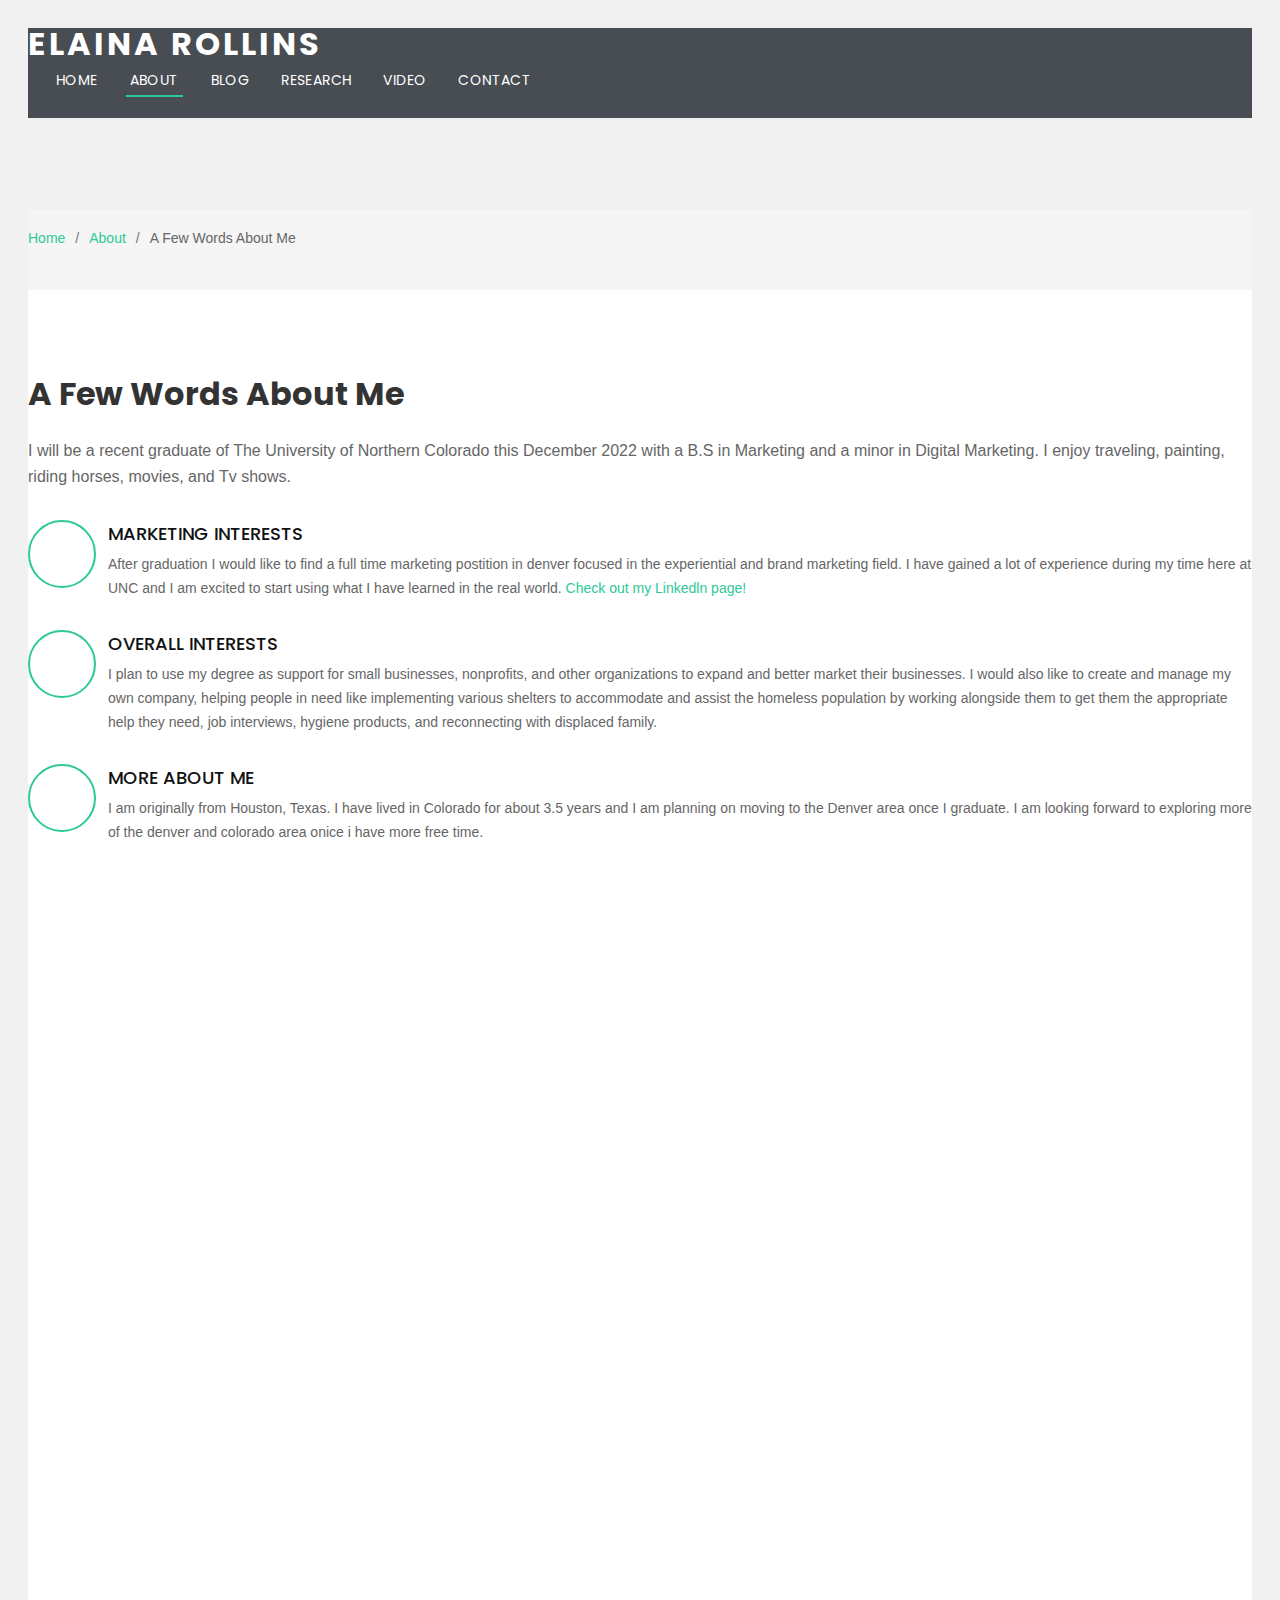
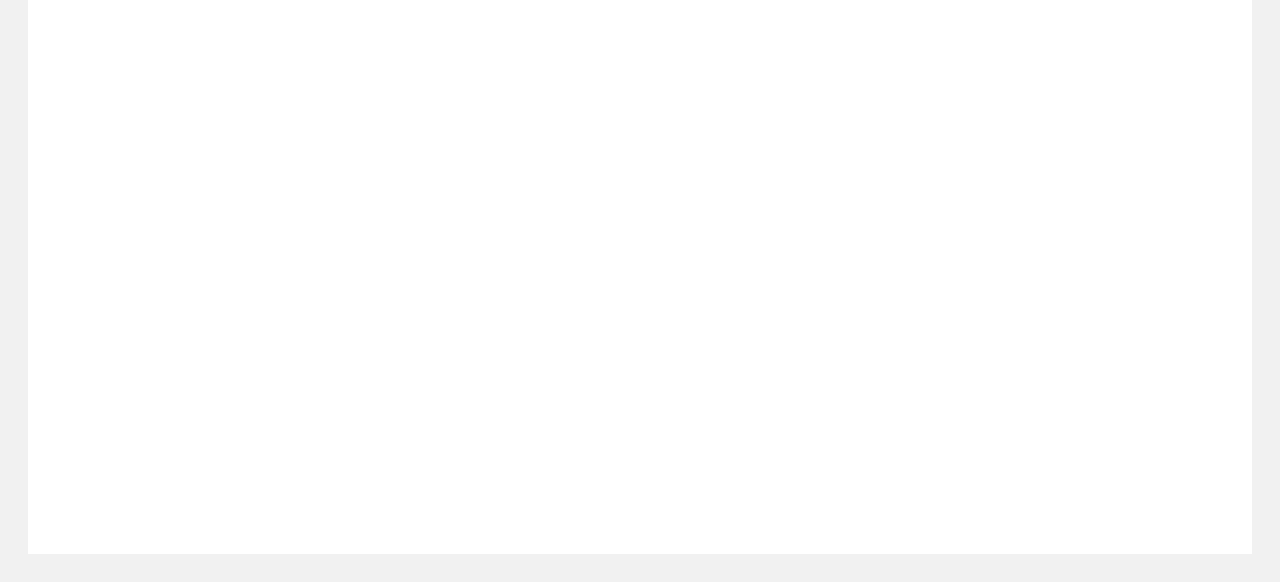
==== commit e2f21149: "new interest" ====
--- a/about.html
+++ b/about.html
@@ -2,13 +2,7 @@
 <html lang="en">
 
 <head>
-  <!-- Google Tag Manager -->
-<script>(function(w,d,s,l,i){w[l]=w[l]||[];w[l].push({'gtm.start':
-  new Date().getTime(),event:'gtm.js'});var f=d.getElementsByTagName(s)[0],
-  j=d.createElement(s),dl=l!='dataLayer'?'&l='+l:'';j.async=true;j.src=
-  'https://www.googletagmanager.com/gtm.js?id='+i+dl;f.parentNode.insertBefore(j,f);
-  })(window,document,'script','dataLayer','GTM-PPCS576');</script>
-  <!-- End Google Tag Manager -->
+
   <meta charset="utf-8">
   <meta content="width=device-width, initial-scale=1.0" name="viewport">
 
@@ -97,8 +91,8 @@
 
             <div class="icon-box" data-aos="fade-up" data-aos-delay="200">
               <div class="icon"><i class="bi bi-card-checklist"></i></div>
-              <h4 class="title"><a href="">still thinking Interests</a></h4>
-              <p class="description">Owner will be back momentarily.</p>
+              <h4 class="title"><a href="">Overall Interests</a></h4>
+              <p class="description"> I plan to use my degree as support for small businesses, nonprofits, and other organizations to expand and better market their businesses. I would also like to create and manage my own company, helping people in need like implementing various shelters to accommodate and assist the homeless population by working alongside them to get them the appropriate help they need, job interviews, hygiene products, and reconnecting with displaced family.</p>
             </div>
 
             <div class="icon-box" data-aos="fade-up" data-aos-delay="300">
@@ -132,9 +126,6 @@
   <script src="assets/js/main.js"></script>
 
 </body>
-<!-- Google Tag Manager (noscript) -->
-<noscript><iframe src="https://www.googletagmanager.com/ns.html?id=GTM-PPCS576"
-  height="0" width="0" style="display:none;visibility:hidden"></iframe></noscript>
-  <!-- End Google Tag Manager (noscript) -->
+
 
 </html>